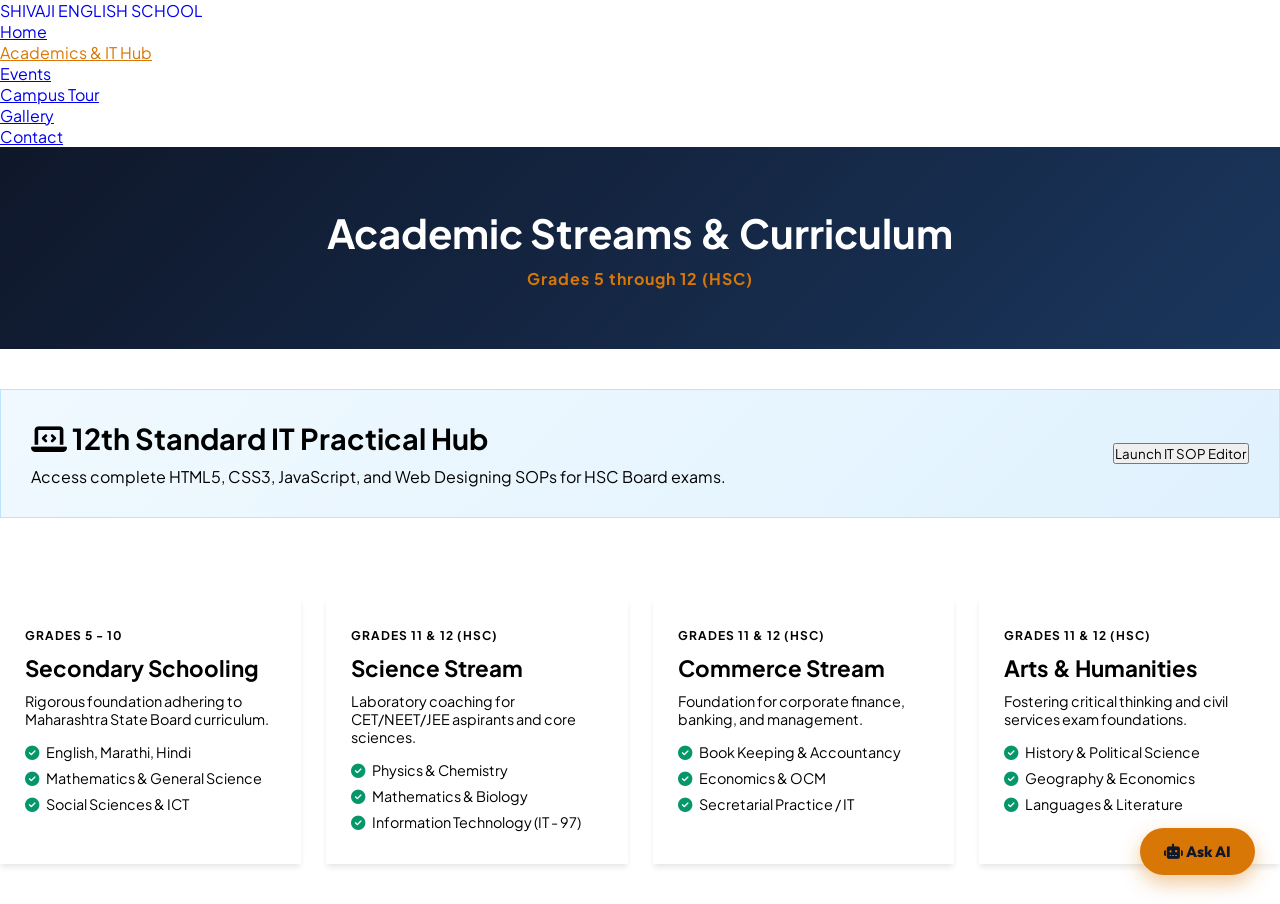
==== academics.html @ b9cc2cae "Create academics.html" ====
<!DOCTYPE html>
<html lang="en">
<head>
  <meta charset="UTF-8">
  <meta name="viewport" content="width=device-width, initial-scale=1.0">
  <title>Academics & IT Hub | Shivaji English School</title>
  
  <!-- Linking Master Styles -->
  <link href="https://fonts.googleapis.com/css2?family=Outfit:wght@500;700;800&family=Plus+Jakarta+Sans:wght@400;500;600;700&display=swap" rel="stylesheet">
  <link rel="stylesheet" href="style.css">
  <link rel="stylesheet" href="https://cdnjs.cloudflare.com/ajax/libs/font-awesome/6.5.1/css/all.min.css">

  <style>
    /* Local Styles for Academics */
    .academics-header {
      background: linear-gradient(135deg, var(--primary-dark) 0%, var(--primary) 100%);
      color: white;
      padding: 60px 20px;
      text-align: center;
    }

    .academics-header h1 {
      color: white;
      font-size: 2.5rem;
      margin-bottom: 10px;
    }

    /* Course Grid */
    .course-grid {
      display: grid;
      grid-template-columns: repeat(auto-fit, minmax(250px, 1fr));
      gap: 25px;
      padding: 40px 0;
    }

    .course-card {
      background: var(--bg-card);
      border-radius: var(--radius-md);
      border: 1px solid var(--border-color);
      overflow: hidden;
      box-shadow: 0 4px 6px -1px rgba(0, 0, 0, 0.1);
      transition: var(--transition);
      position: relative;
      padding: 25px;
    }

    .course-card:hover {
      transform: translateY(-5px);
      box-shadow: 0 10px 25px -5px rgba(0, 0, 0, 0.15);
      border-color: var(--accent);
    }

    .course-badge {
      font-size: 0.75rem;
      font-weight: 700;
      text-transform: uppercase;
      color: var(--primary-light);
      letter-spacing: 1px;
    }

    .course-card h3 {
      font-size: 1.4rem;
      margin: 10px 0;
    }

    .course-card ul {
      list-style: none;
      margin-top: 15px;
    }

    .course-card ul li {
      font-size: 0.9rem;
      margin-bottom: 8px;
      color: var(--text-muted);
    }
    .course-card ul li i { color: #059669; margin-right: 5px; }

    /* IT Hub Banner */
    .hub-it-banner {
      display: flex;
      align-items: center;
      justify-content: space-between;
      background: linear-gradient(135deg, #f0f9ff, #e0f2fe);
      border: 1px solid #bae6fd;
      padding: 30px;
      border-radius: var(--radius-md);
      margin: 40px 0;
    }

    /* SOP Modal */
    .modal-overlay {
      display: none;
      position: fixed;
      inset: 0;
      background: rgba(15, 23, 42, 0.8);
      backdrop-filter: blur(5px);
      z-index: 9999;
      align-items: center;
      justify-content: center;
      padding: 20px;
    }
    .modal-box {
      background: var(--bg-card);
      width: 100%;
      max-width: 800px;
      border-radius: 16px;
      padding: 25px;
    }
    .modal-header {
      display: flex;
      justify-content: space-between;
      align-items: center;
      border-bottom: 1px solid var(--border-color);
      padding-bottom: 15px;
      margin-bottom: 20px;
    }
    .close-btn {
      background: none;
      border: none;
      font-size: 20px;
      cursor: pointer;
      color: var(--text-muted);
    }
    pre {
      background: #0f172a;
      color: #38bdf8;
      padding: 20px;
      border-radius: 8px;
      overflow-x: auto;
      font-family: monospace;
    }
  </style>
</head>
<body>

  <!-- Universal Navigation Bar -->
  <header class="main-header">
    <div class="nav-container">
      <a href="home.html" style="text-decoration: none;">
        <div class="college-name">SHIVAJI ENGLISH SCHOOL</div>
      </a>
      <ul class="nav-list">
        <li><a href="home.html" class="nav-link">Home</a></li>
        <li><a href="academics.html" class="nav-link" style="color: var(--accent);">Academics & IT Hub</a></li>
        <li><a href="events.html" class="nav-link">Events</a></li>
        <li><a href="tour.html" class="nav-link">Campus Tour</a></li>
        <li><a href="gallery.html" class="nav-link">Gallery</a></li>
        <li><a href="contact.html" class="nav-link">Contact</a></li>
      </ul>
    </div>
  </header>

  <div class="page-wrapper">
    <!-- Header -->
    <div class="academics-header">
      <h1>Academic Streams & Curriculum</h1>
      <p style="color: var(--accent); font-weight: bold; letter-spacing: 1px;">Grades 5 through 12 (HSC)</p>
    </div>

    <div class="container">
      
      <!-- IT Hub Banner -->
      <div class="hub-it-banner">
        <div>
          <h2 style="font-size: 1.8rem; margin-bottom: 10px;"><i class="fa-solid fa-laptop-code"></i> 12th Standard IT Practical Hub</h2>
          <p style="color: var(--text-muted);">Access complete HTML5, CSS3, JavaScript, and Web Designing SOPs for HSC Board exams.</p>
        </div>
        <button class="btn-primary" onclick="openSopModal()">Launch IT SOP Editor</button>
      </div>

      <!-- Streams Grid -->
      <div class="course-grid">
        <div class="course-card">
          <span class="course-badge">Grades 5 - 10</span>
          <h3>Secondary Schooling</h3>
          <p style="color: var(--text-muted); font-size: 0.9rem;">Rigorous foundation adhering to Maharashtra State Board curriculum.</p>
          <ul>
            <li><i class="fa-solid fa-circle-check"></i> English, Marathi, Hindi</li>
            <li><i class="fa-solid fa-circle-check"></i> Mathematics & General Science</li>
            <li><i class="fa-solid fa-circle-check"></i> Social Sciences & ICT</li>
          </ul>
        </div>

        <div class="course-card">
          <span class="course-badge">Grades 11 & 12 (HSC)</span>
          <h3>Science Stream</h3>
          <p style="color: var(--text-muted); font-size: 0.9rem;">Laboratory coaching for CET/NEET/JEE aspirants and core sciences.</p>
          <ul>
            <li><i class="fa-solid fa-circle-check"></i> Physics & Chemistry</li>
            <li><i class="fa-solid fa-circle-check"></i> Mathematics & Biology</li>
            <li><i class="fa-solid fa-circle-check"></i> Information Technology (IT - 97)</li>
          </ul>
        </div>

        <div class="course-card">
          <span class="course-badge">Grades 11 & 12 (HSC)</span>
          <h3>Commerce Stream</h3>
          <p style="color: var(--text-muted); font-size: 0.9rem;">Foundation for corporate finance, banking, and management.</p>
          <ul>
            <li><i class="fa-solid fa-circle-check"></i> Book Keeping & Accountancy</li>
            <li><i class="fa-solid fa-circle-check"></i> Economics & OCM</li>
            <li><i class="fa-solid fa-circle-check"></i> Secretarial Practice / IT</li>
          </ul>
        </div>

        <div class="course-card">
          <span class="course-badge">Grades 11 & 12 (HSC)</span>
          <h3>Arts & Humanities</h3>
          <p style="color: var(--text-muted); font-size: 0.9rem;">Fostering critical thinking and civil services exam foundations.</p>
          <ul>
            <li><i class="fa-solid fa-circle-check"></i> History & Political Science</li>
            <li><i class="fa-solid fa-circle-check"></i> Geography & Economics</li>
            <li><i class="fa-solid fa-circle-check"></i> Languages & Literature</li>
          </ul>
        </div>
      </div>
    </div>
  </div>

  <!-- IT SOP Modal -->
  <div class="modal-overlay" id="sopModal">
    <div class="modal-box">
      <div class="modal-header">
        <h2 style="color: var(--primary);"><i class="fa-solid fa-code"></i> HSC Board IT - SOP 1</h2>
        <button class="close-btn" onclick="closeSopModal()"><i class="fa-solid fa-xmark"></i></button>
      </div>
      <p style="margin-bottom: 15px; color: var(--text-muted);"><strong>Aim:</strong> Creation of Website using HTML5 and CSS3 Layout.</p>
      <pre><code>
&lt;!DOCTYPE html&gt;
&lt;html lang="en"&gt;
&lt;head&gt;
  &lt;title&gt;My College Project&lt;/title&gt;
  &lt;style&gt;
    body { font-family: Arial; background: #f4f4f4; }
    header { background: #1a365d; color: white; padding: 20px; }
  &lt;/style&gt;
&lt;/head&gt;
&lt;body&gt;
  &lt;header&gt;
    &lt;h1&gt;Welcome to IT Practicals&lt;/h1&gt;
  &lt;/header&gt;
&lt;/body&gt;
&lt;/html&gt;
      </code></pre>
    </div>
  </div>

  <script>
    function openSopModal() {
      document.getElementById('sopModal').style.display = 'flex';
      document.body.style.overflow = 'hidden';
    }
    function closeSopModal() {
      document.getElementById('sopModal').style.display = 'none';
      document.body.style.overflow = '';
    }
  </script>

  <!-- Connect the AI Assistant -->
  <script src="script.js"></script>
</body>
</html>
---- style.css ----
@charset "utf-8";

/* --- 1. CORE VARIABLES --- */
:root {
  --primary: #1a365d;       
  --primary-dark: #0f172a;  
  --accent: #d97706;        
  --text-main: #1f2937;
  --bg-page: #f8fafc;
  --font-base: 'Plus Jakarta Sans', sans-serif;
  --font-heading: 'Outfit', sans-serif;
}

* {
  margin: 0;
  padding: 0;
  box-sizing: border-box;
  font-family: var(--font-base);
}

/* --- 2. LOGIN PORTAL STYLES --- */
.login-body {
  min-height: 100vh;
  display: flex;
  justify-content: center;
  align-items: center;
  padding: 20px;
  /* Dark overlay matching your screenshot */
  background: linear-gradient(rgba(15, 23, 42, 0.8), rgba(15, 23, 42, 0.8)), 
              url("https://images.unsplash.com/photo-1562774053-701939374585?w=1920") center/cover;
}

.login-box {
  width: 100%;
  max-width: 450px;
  background: rgba(255, 255, 255, 0.1);
  backdrop-filter: blur(20px);
  -webkit-backdrop-filter: blur(20px);
  border: 1px solid rgba(255, 255, 255, 0.2);
  padding: 40px 30px;
  border-radius: 20px;
  box-shadow: 0 25px 50px -12px rgba(0, 0, 0, 0.5);
  color: #ffffff;
}

.portal-title {
  text-align: center;
  font-size: 32px;
  font-weight: 800;
  font-family: var(--font-heading);
  margin-bottom: 30px;
  letter-spacing: 1px;
}

/* --- 3. TAB SYSTEM --- */
.tabs {
  display: flex;
  gap: 10px;
  margin-bottom: 25px;
}

.tab {
  flex: 1;
  padding: 12px 5px;
  border: none;
  border-radius: 8px;
  background: var(--primary); /* Dark Blue */
  color: white;
  font-weight: 700;
  font-size: 14px;
  cursor: pointer;
  transition: all 0.3s ease;
}

.tab.active {
  background: var(--accent); /* Gold/Amber */
  color: var(--primary-dark);
}

/* --- 4. FORM ELEMENTS --- */
input[type=text],
input[type=email],
input[type=password] {
  width: 100%;
  padding: 14px 16px;
  border: none;
  border-radius: 8px;
  margin-bottom: 16px;
  font-size: 15px;
}

input:focus {
  outline: 2px solid var(--accent);
}

.options {
  display: flex;
  justify-content: space-between;
  align-items: center;
  margin-bottom: 25px;
}

.remember {
  display: flex;
  align-items: center;
  gap: 8px;
  font-size: 14px;
}

.options a {
  text-decoration: none;
  color: var(--accent);
  font-size: 14px;
  font-weight: 600;
}

/* --- 5. BUTTONS --- */
.login-btn {
  width: 100%;
  padding: 14px;
  border: none;
  border-radius: 8px;
  background: var(--accent); /* Gold Button */
  color: var(--primary-dark);
  font-size: 16px;
  font-weight: 800;
  cursor: pointer;
  font-family: var(--font-heading);
  transition: 0.3s;
}

.login-btn:hover {
  opacity: 0.9;
}

.divider {
  text-align: center;
  margin: 25px 0;
  font-size: 18px;
  font-weight: 800;
  font-family: var(--font-heading);
}

.admin-btn {
  width: 100%;
  padding: 14px;
  border: none;
  border-radius: 8px;
  background: var(--primary-dark); /* Dark Navy Button */
  color: white;
  font-size: 16px;
  font-weight: 800;
  cursor: pointer;
  font-family: var(--font-heading);
  transition: 0.3s;
}

.admin-btn:hover {
  background: var(--primary);
}
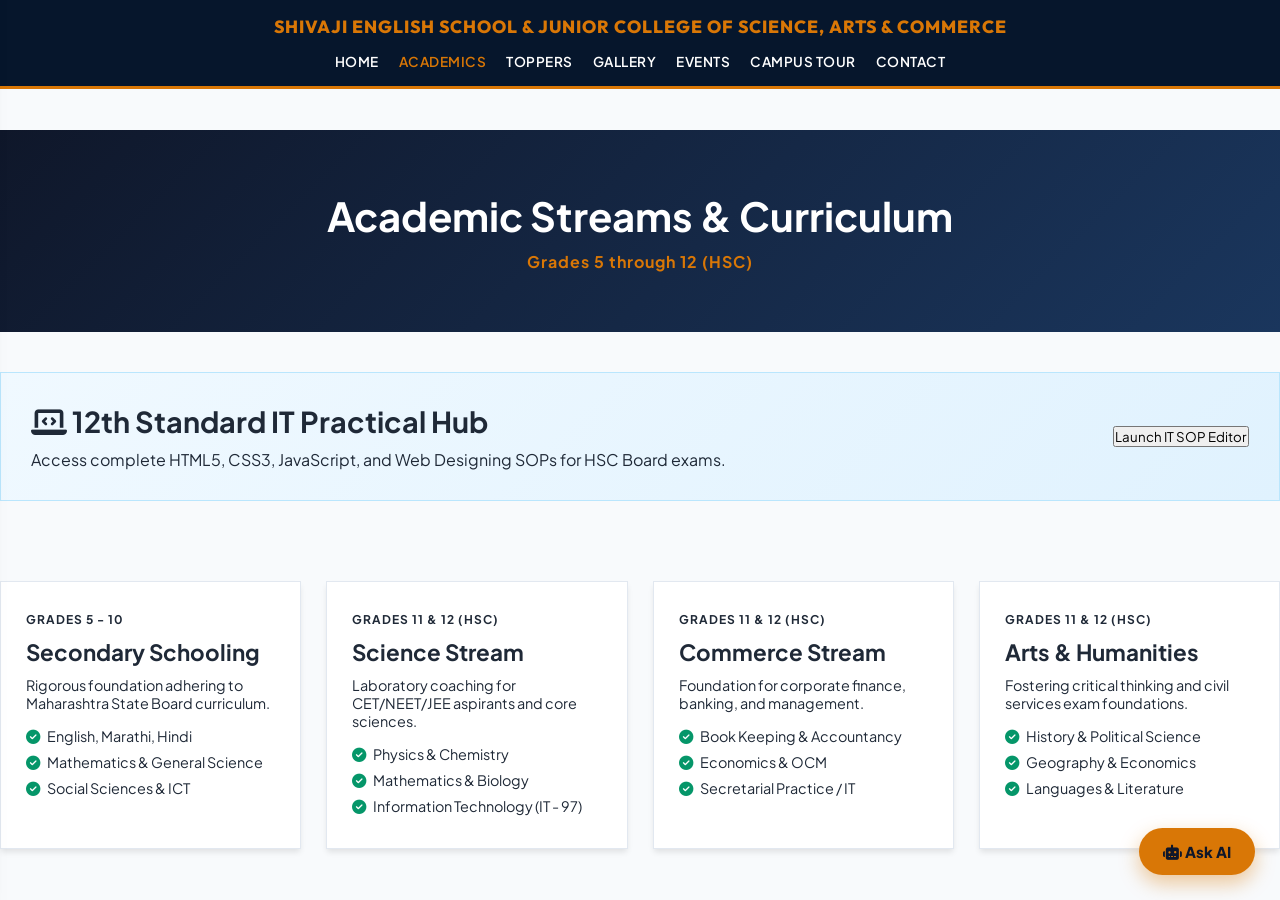
==== commit 99accd4e: "Update academics.html" ====
--- a/academics.html
+++ b/academics.html
@@ -133,22 +133,28 @@
 </head>
 <body>
 
-  <!-- Universal Navigation Bar -->
+    <!-- The Exact Header from Screenshot -->
   <header class="main-header">
+    <div class="college-title-gold">
+      SHIVAJI ENGLISH SCHOOL & JUNIOR COLLEGE OF SCIENCE, ARTS & COMMERCE
+    </div>
     <div class="nav-container">
-      <a href="home.html" style="text-decoration: none;">
-        <div class="college-name">SHIVAJI ENGLISH SCHOOL</div>
-      </a>
+      <button class="mobile-toggle" onclick="toggleDrawer()"><i class="fa-solid fa-bars"></i></button>
+      
       <ul class="nav-list">
         <li><a href="home.html" class="nav-link">Home</a></li>
-        <li><a href="academics.html" class="nav-link" style="color: var(--accent);">Academics & IT Hub</a></li>
+        <li><a href="academics.html" class="nav-link active">Academics</a></li>
+        <li><a href="toppers.html" class="nav-link">Toppers</a></li>
+        <li><a href="gallery.html" class="nav-link">Gallery</a></li>
         <li><a href="events.html" class="nav-link">Events</a></li>
         <li><a href="tour.html" class="nav-link">Campus Tour</a></li>
-        <li><a href="gallery.html" class="nav-link">Gallery</a></li>
         <li><a href="contact.html" class="nav-link">Contact</a></li>
       </ul>
+
+      <button class="settings-toggle" onclick="toggleSettings()"><i class="fa-solid fa-gear"></i></button>
     </div>
   </header>
+
 
   <div class="page-wrapper">
     <!-- Header -->
--- a/style.css
+++ b/style.css
@@ -7,154 +7,130 @@
   --accent: #d97706;        
   --text-main: #1f2937;
   --bg-page: #f8fafc;
+  --bg-card: #ffffff;
+  --border-color: #e2e8f0;
   --font-base: 'Plus Jakarta Sans', sans-serif;
   --font-heading: 'Outfit', sans-serif;
 }
 
-* {
-  margin: 0;
-  padding: 0;
-  box-sizing: border-box;
-  font-family: var(--font-base);
+/* Dark Mode Variables */
+html.dark-theme body {
+  --text-main: #f8fafc;
+  --bg-page: #0f172a;
+  --bg-card: #1e293b;
+  --border-color: #334155;
 }
 
-/* --- 2. LOGIN PORTAL STYLES --- */
-.login-body {
-  min-height: 100vh;
+* { margin: 0; padding: 0; box-sizing: border-box; font-family: var(--font-base); }
+body { background: var(--bg-page); color: var(--text-main); transition: 0.3s; }
+
+/* --- 2. PREMIUM TOP HEADER (From Screenshot) --- */
+.main-header {
+  background: #06162c; /* Deep Dark Blue */
+  border-bottom: 3px solid var(--accent); /* Gold Bottom Border */
+  padding: 15px 20px;
+  position: fixed;
+  top: 0; left: 0; right: 0;
+  z-index: 1000;
+  text-align: center;
+}
+
+.college-title-gold {
+  color: var(--accent);
+  font-family: var(--font-heading);
+  font-size: 1.1rem;
+  font-weight: 800;
+  letter-spacing: 1px;
+  margin-bottom: 12px;
+}
+
+.nav-container {
   display: flex;
   justify-content: center;
   align-items: center;
-  padding: 20px;
-  /* Dark overlay matching your screenshot */
-  background: linear-gradient(rgba(15, 23, 42, 0.8), rgba(15, 23, 42, 0.8)), 
-              url("https://images.unsplash.com/photo-1562774053-701939374585?w=1920") center/cover;
+  position: relative;
 }
 
-.login-box {
-  width: 100%;
-  max-width: 450px;
-  background: rgba(255, 255, 255, 0.1);
-  backdrop-filter: blur(20px);
-  -webkit-backdrop-filter: blur(20px);
-  border: 1px solid rgba(255, 255, 255, 0.2);
-  padding: 40px 30px;
-  border-radius: 20px;
-  box-shadow: 0 25px 50px -12px rgba(0, 0, 0, 0.5);
-  color: #ffffff;
+.nav-list {
+  display: flex;
+  gap: 20px;
+  list-style: none;
+  justify-content: center;
+  flex-wrap: wrap;
 }
 
-.portal-title {
-  text-align: center;
-  font-size: 32px;
-  font-weight: 800;
-  font-family: var(--font-heading);
-  margin-bottom: 30px;
-  letter-spacing: 1px;
+.nav-link {
+  color: white;
+  font-weight: 600;
+  font-size: 0.85rem;
+  text-transform: uppercase;
+  text-decoration: none;
+  letter-spacing: 0.5px;
+  transition: 0.2s;
 }
 
-/* --- 3. TAB SYSTEM --- */
-.tabs {
-  display: flex;
-  gap: 10px;
-  margin-bottom: 25px;
+.nav-link:hover, .nav-link.active { color: var(--accent); }
+
+/* Mobile Controls */
+.mobile-toggle, .settings-toggle {
+  display: none;
+  background: none;
+  border: none;
+  color: white;
+  font-size: 22px;
+  cursor: pointer;
+  position: absolute;
+  top: -35px;
 }
+.mobile-toggle { left: 0; }
+.settings-toggle { right: 0; color: var(--accent); }
 
-.tab {
-  flex: 1;
-  padding: 12px 5px;
-  border: none;
-  border-radius: 8px;
-  background: var(--primary); /* Dark Blue */
-  color: white;
-  font-weight: 700;
-  font-size: 14px;
-  cursor: pointer;
-  transition: all 0.3s ease;
+/* --- 3. MOBILE SIDE DRAWER --- */
+.mobile-drawer {
+  position: fixed;
+  top: 0; left: -300px;
+  width: 280px; height: 100vh;
+  background: #06162c;
+  z-index: 2000;
+  padding: 20px;
+  transition: 0.3s ease;
+  box-shadow: 5px 0 15px rgba(0,0,0,0.5);
 }
+.mobile-drawer.open { left: 0; }
+.close-drawer { color: white; background: none; border: none; font-size: 24px; cursor: pointer; text-align: right; width: 100%; margin-bottom: 20px; }
+.drawer-link { display: block; color: white; text-decoration: none; padding: 15px 0; border-bottom: 1px solid #1e3a5f; font-weight: 600; font-size: 1.1rem; }
+.drawer-link i { width: 25px; color: var(--accent); }
 
-.tab.active {
-  background: var(--accent); /* Gold/Amber */
-  color: var(--primary-dark);
+/* --- 4. SETTINGS MODAL --- */
+.settings-modal {
+  display: none; position: fixed; inset: 0; background: rgba(0,0,0,0.6); z-index: 3000; justify-content: center; align-items: center; padding: 20px;
 }
+.settings-content {
+  background: var(--bg-card); border-radius: 16px; width: 100%; max-width: 400px; overflow: hidden;
+}
+.settings-head {
+  padding: 20px; border-bottom: 1px solid var(--border-color); display: flex; justify-content: space-between; align-items: center;
+}
+.settings-head h3 { margin: 0; font-size: 1.2rem; display: flex; align-items: center; gap: 10px; }
+.setting-row { padding: 20px; border-bottom: 1px solid var(--border-color); }
+.setting-row label { font-weight: 800; display: block; margin-bottom: 5px; font-size: 1rem; }
+.setting-row p { font-size: 0.8rem; color: #64748b; margin-bottom: 15px; }
+.setting-options { display: flex; gap: 10px; }
+.set-btn { flex: 1; padding: 10px; border: 1px solid #cbd5e1; background: transparent; color: var(--text-main); border-radius: 8px; cursor: pointer; font-weight: 700; transition: 0.2s; }
+.set-btn.active { background: #0f172a; color: white; border-color: #0f172a; }
+.settings-footer { padding: 15px 20px; display: flex; gap: 10px; background: rgba(0,0,0,0.02); }
 
-/* --- 4. FORM ELEMENTS --- */
-input[type=text],
-input[type=email],
-input[type=password] {
-  width: 100%;
-  padding: 14px 16px;
-  border: none;
-  border-radius: 8px;
-  margin-bottom: 16px;
-  font-size: 15px;
+/* --- 5. UNIVERSAL MOBILE RESPONSIVENESS --- */
+.page-wrapper { padding-top: 130px; }
+
+@media (max-width: 900px) {
+  .college-title-gold { font-size: 0.9rem; margin-bottom: 0; padding: 0 40px; }
+  .nav-list { display: none; /* Hidden on mobile, handled by drawer */ }
+  .mobile-toggle, .settings-toggle { display: block; top: -5px; }
+  .page-wrapper { padding-top: 80px; }
+  
+  /* Force all grids to stack on mobile */
+  .dashboard-grid, .course-grid, .events-grid, .toppers-grid, .contact-container {
+    grid-template-columns: 1fr !important;
+  }
 }
-
-input:focus {
-  outline: 2px solid var(--accent);
-}
-
-.options {
-  display: flex;
-  justify-content: space-between;
-  align-items: center;
-  margin-bottom: 25px;
-}
-
-.remember {
-  display: flex;
-  align-items: center;
-  gap: 8px;
-  font-size: 14px;
-}
-
-.options a {
-  text-decoration: none;
-  color: var(--accent);
-  font-size: 14px;
-  font-weight: 600;
-}
-
-/* --- 5. BUTTONS --- */
-.login-btn {
-  width: 100%;
-  padding: 14px;
-  border: none;
-  border-radius: 8px;
-  background: var(--accent); /* Gold Button */
-  color: var(--primary-dark);
-  font-size: 16px;
-  font-weight: 800;
-  cursor: pointer;
-  font-family: var(--font-heading);
-  transition: 0.3s;
-}
-
-.login-btn:hover {
-  opacity: 0.9;
-}
-
-.divider {
-  text-align: center;
-  margin: 25px 0;
-  font-size: 18px;
-  font-weight: 800;
-  font-family: var(--font-heading);
-}
-
-.admin-btn {
-  width: 100%;
-  padding: 14px;
-  border: none;
-  border-radius: 8px;
-  background: var(--primary-dark); /* Dark Navy Button */
-  color: white;
-  font-size: 16px;
-  font-weight: 800;
-  cursor: pointer;
-  font-family: var(--font-heading);
-  transition: 0.3s;
-}
-
-.admin-btn:hover {
-  background: var(--primary);
-}
